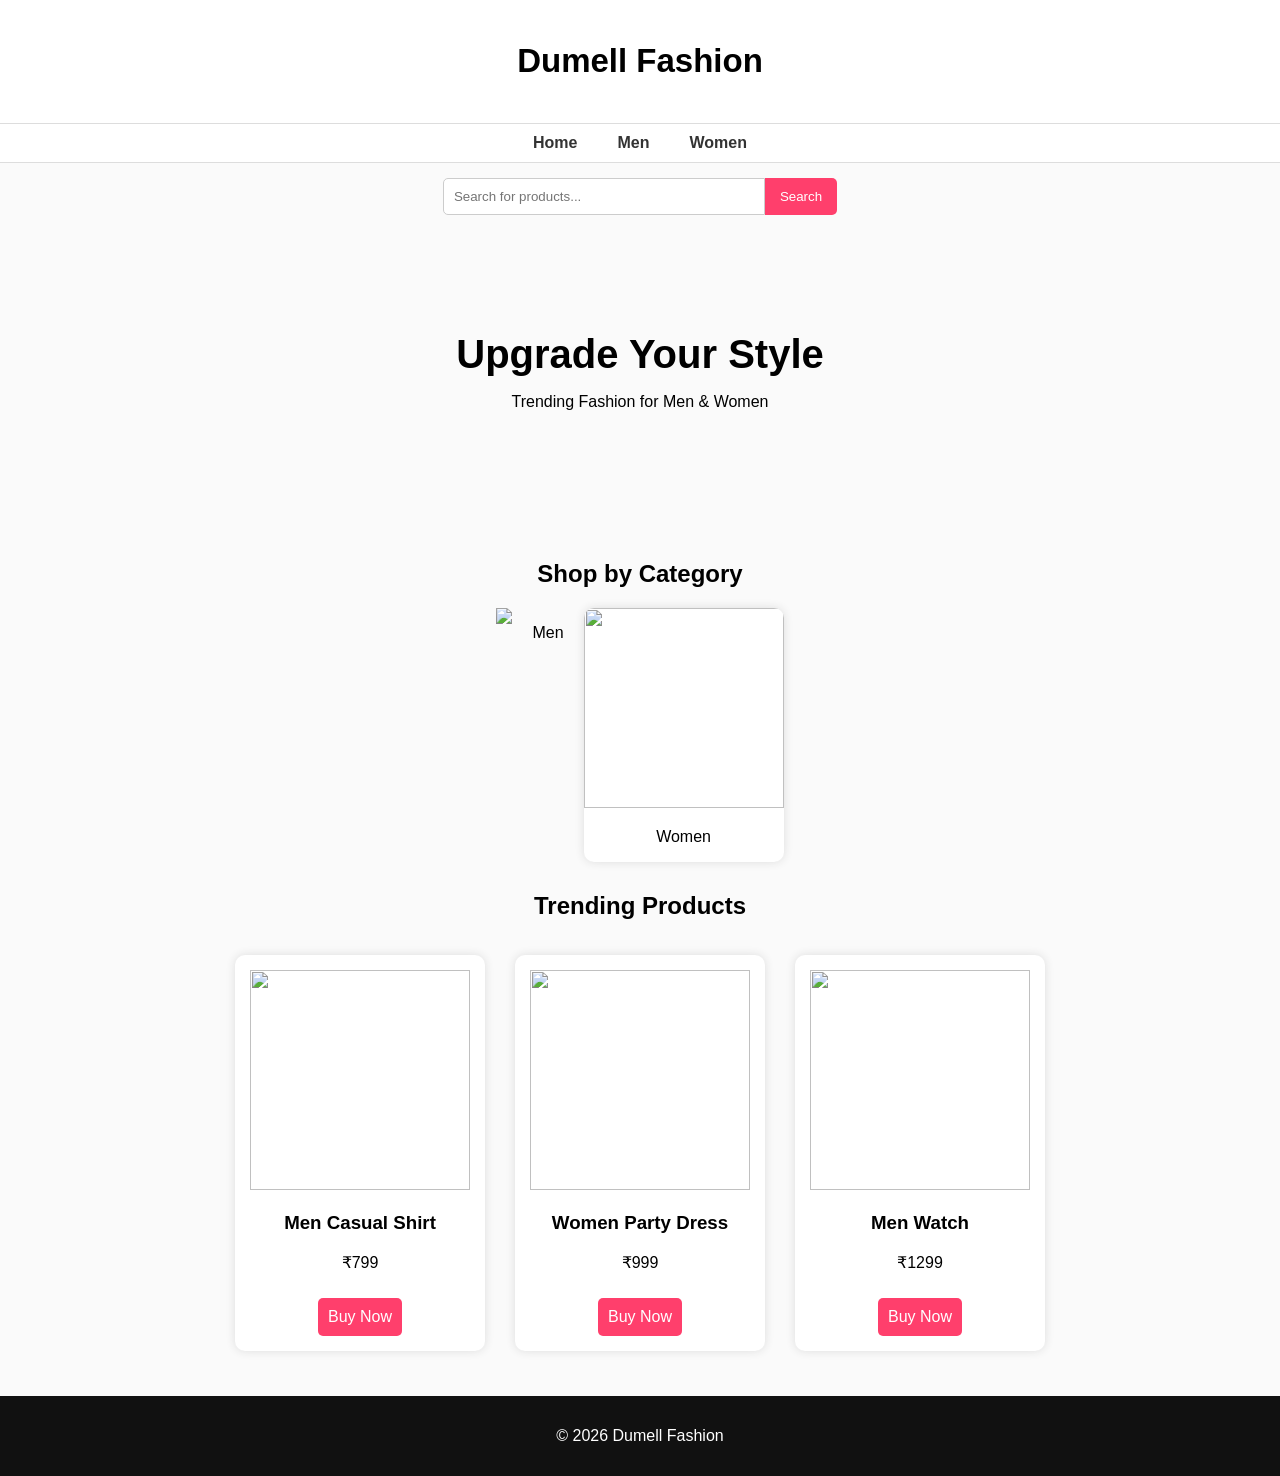
==== index.html @ 192cf627 "Update index.html" ====
<!DOCTYPE html>
<html>
<head>
<title>Dumell Fashion</title>
<link rel="stylesheet" href="style.css">
</head>

<body>

<header class="top-header">
<h2>Dumell Fashion</h2> 
</header>

<nav class="navbar">
<a href="index.html">Home</a>
<a href="men.html">Men</a>
<a href="women.html">Women</a>
</nav>
<div class="search-box">
<input type="text" placeholder="Search for products...">
<button>Search</button>
</div>

<!-- HERO SECTION -->
<div class="hero">
<h1>Upgrade Your Style</h1>
<p>Trending Fashion for Men & Women</p>
</div>

<!-- CATEGORY SECTION -->
<h2 class="section-title">Shop by Category</h2>
<div class="categories"
<a href="men.html" class="category-box">
<img src="https://images.pexels.com/photos/5424914/pexels-photo-5424914.jpeg">
<p>Men</p>
</a>

<a href="women.html" class="category-box">
<img src="https://images.pexels.com/photos/36194199/pexels-photo-36194199.jpeg">
<p>Women</p>
</a>
</div>
<!-- PRODUCTS -->
<h2 class="section-title">Trending Products</h2>

<div class="container">

<div class="product">
<img src="mens-shirt.jpg">
<h3>Men Casual Shirt</h3>
<p>₹799</p>
<a class="btn" href="AFFILIATE-LINK">Buy Now</a>
</div>

<div class="product">
<img src="women-dress.jpg">
<h3>Women Party Dress</h3>
<p>₹999</p>
<a class="btn" href="AFFILIATE-LINK">Buy Now</a>
</div>

<div class="product">
<img src="watch.jpg">
<h3>Men Watch</h3>
<p>₹1299</p>
<a class="btn" href="AFFILIATE-LINK">Buy Now</a>
</div>

</div>

<footer>
<p>© 2026 Dumell Fashion</p>
</footer>

</body>
</html>
---- style.css ----
body{
margin:0;
font-family: 'Segoe UI', sans-serif;
background:#fafafa;
}

/* HEADER */
.top-header{
background:white;
padding:15px;
text-align:center;
font-size:22px;
font-weight:bold;
border-bottom:1px solid #ddd;
}

/* NAVBAR */
.navbar{
display:flex;
justify-content:center;
background:white;
padding:10px;
border-bottom:1px solid #ddd;
}

.navbar a{
margin:0 20px;
text-decoration:none;
color:#333;
font-weight:600;
}

.navbar a:hover{
color:#ff3f6c;
}
/* search bar */
.search-box{
display:flex;
justify-content:center;
margin:15px 0;
}

.search-box input{
width:300px;
padding:10px;
border:1px solid #ccc;
border-radius:5px 0 0 5px;
outline:none;
}

.search-box button{
padding:10px 15px;
border:none;
background:#ff3f6c;
color:white;
border-radius:0 5px 5px 0;
cursor:pointer;
}

.search-box button:hover{
background:#e6335c;
}
/* HERO */
.hero{
background:url('https://images.pexels.com/photos/1488470/pexels-photo-1488470.jpeg');
height:300px;
background-size:cover;
display:flex;
flex-direction:column;
justify-content:center;
align-items:center;
color:black;
text-align:center;
}

.hero h1{
font-size:40px;
margin:0;
}
.hero h1{
  color:black;
}
/* SECTION */
.section-title{
text-align:center;
margin-top:30px;
}

/* CATEGORIES */
.categories{
display:flex;
justify-content:center;
gap:20px;
margin:20px;
}

.category-box{
width:200px;
background:white;
border-radius:10px;
overflow:hidden;
box-shadow:0 0 10px #ddd;
text-align:center;
cursor:pointer;
}

.category-box img{
width:100%;
height:200px;
object-fit:cover;
}

.category-box:hover{
transform:scale(1.05);
transition:0.3s;
}

/* PRODUCTS */
.container{
display:flex;
flex-wrap:wrap;
justify-content:center;
}

.product{
background:white;
width:220px;
margin:15px;
padding:15px;
border-radius:10px;
box-shadow:0 0 10px #ddd;
text-align:center;
transition:0.3s;
}

.product:hover{
transform:translateY(-5px);
}

.product img{
width:100%;
height:220px;
object-fit:cover;
}

.btn{
background:#ff3f6c;
color:white;
padding:10px;
text-decoration:none;
border-radius:5px;
display:inline-block;
margin-top:10px;
}

/* FOOTER */
footer{
background:#111;
color:white;
text-align:center;
padding:15px;
margin-top:30px;
}
/* category sectio */
.categories{
display:flex;
justify-content:center;
gap:20px;
margin:20px;
}

.category-box{
text-decoration:none;
color:black;
display:block;
width:200px;
background:white;
border-radius:10px;
overflow:hidden;
box-shadow:0 0 10px #ddd;
text-align:center;
cursor:pointer;
}
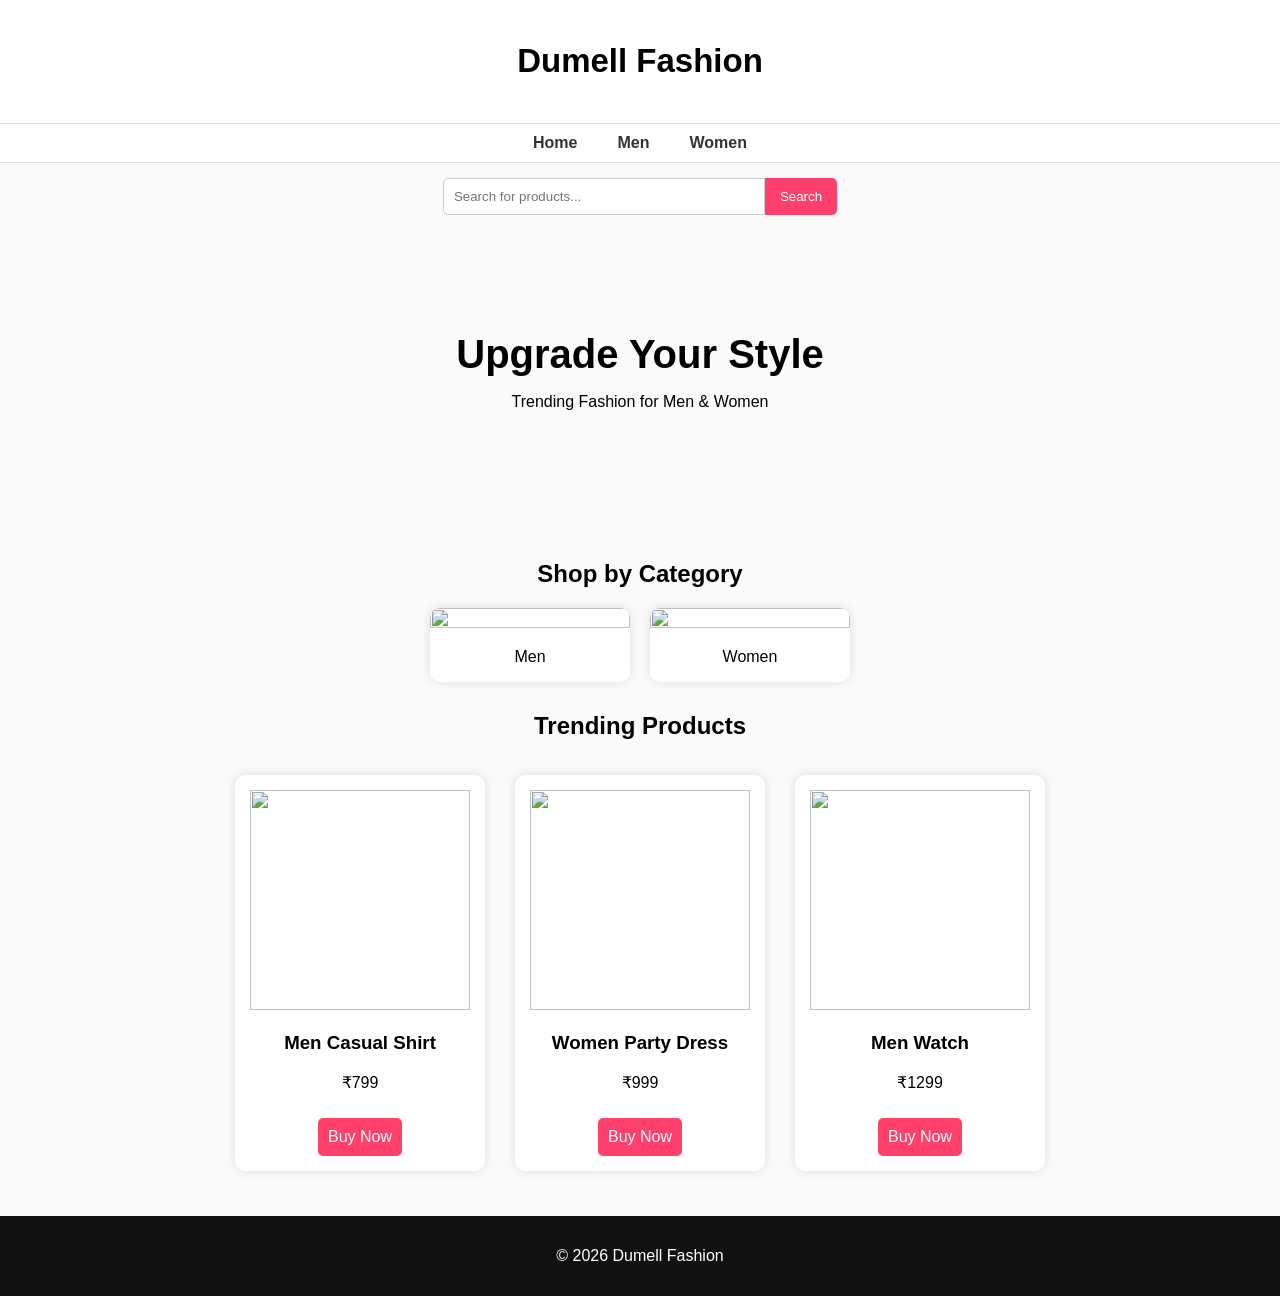
==== commit 10e1c5ca: "Update index.html" ====
--- a/index.html
+++ b/index.html
@@ -28,17 +28,21 @@
 </div>
 
 <!-- CATEGORY SECTION -->
+
 <h2 class="section-title">Shop by Category</h2>
-<div class="categories"
+
+<div class="categories">
+
 <a href="men.html" class="category-box">
 <img src="https://images.pexels.com/photos/5424914/pexels-photo-5424914.jpeg">
 <p>Men</p>
 </a>
 
 <a href="women.html" class="category-box">
-<img src="https://images.pexels.com/photos/36194199/pexels-photo-36194199.jpeg">
+<img src="https://images.pexels.com/photos/3619419/pexels-photo-3619419.jpeg">
 <p>Women</p>
 </a>
+
 </div>
 <!-- PRODUCTS -->
 <h2 class="section-title">Trending Products</h2>
--- a/style.css
+++ b/style.css
@@ -106,7 +106,7 @@
 
 .category-box img{
 width:100%;
-height:200px;
+height:20px;
 object-fit:cover;
 }
 
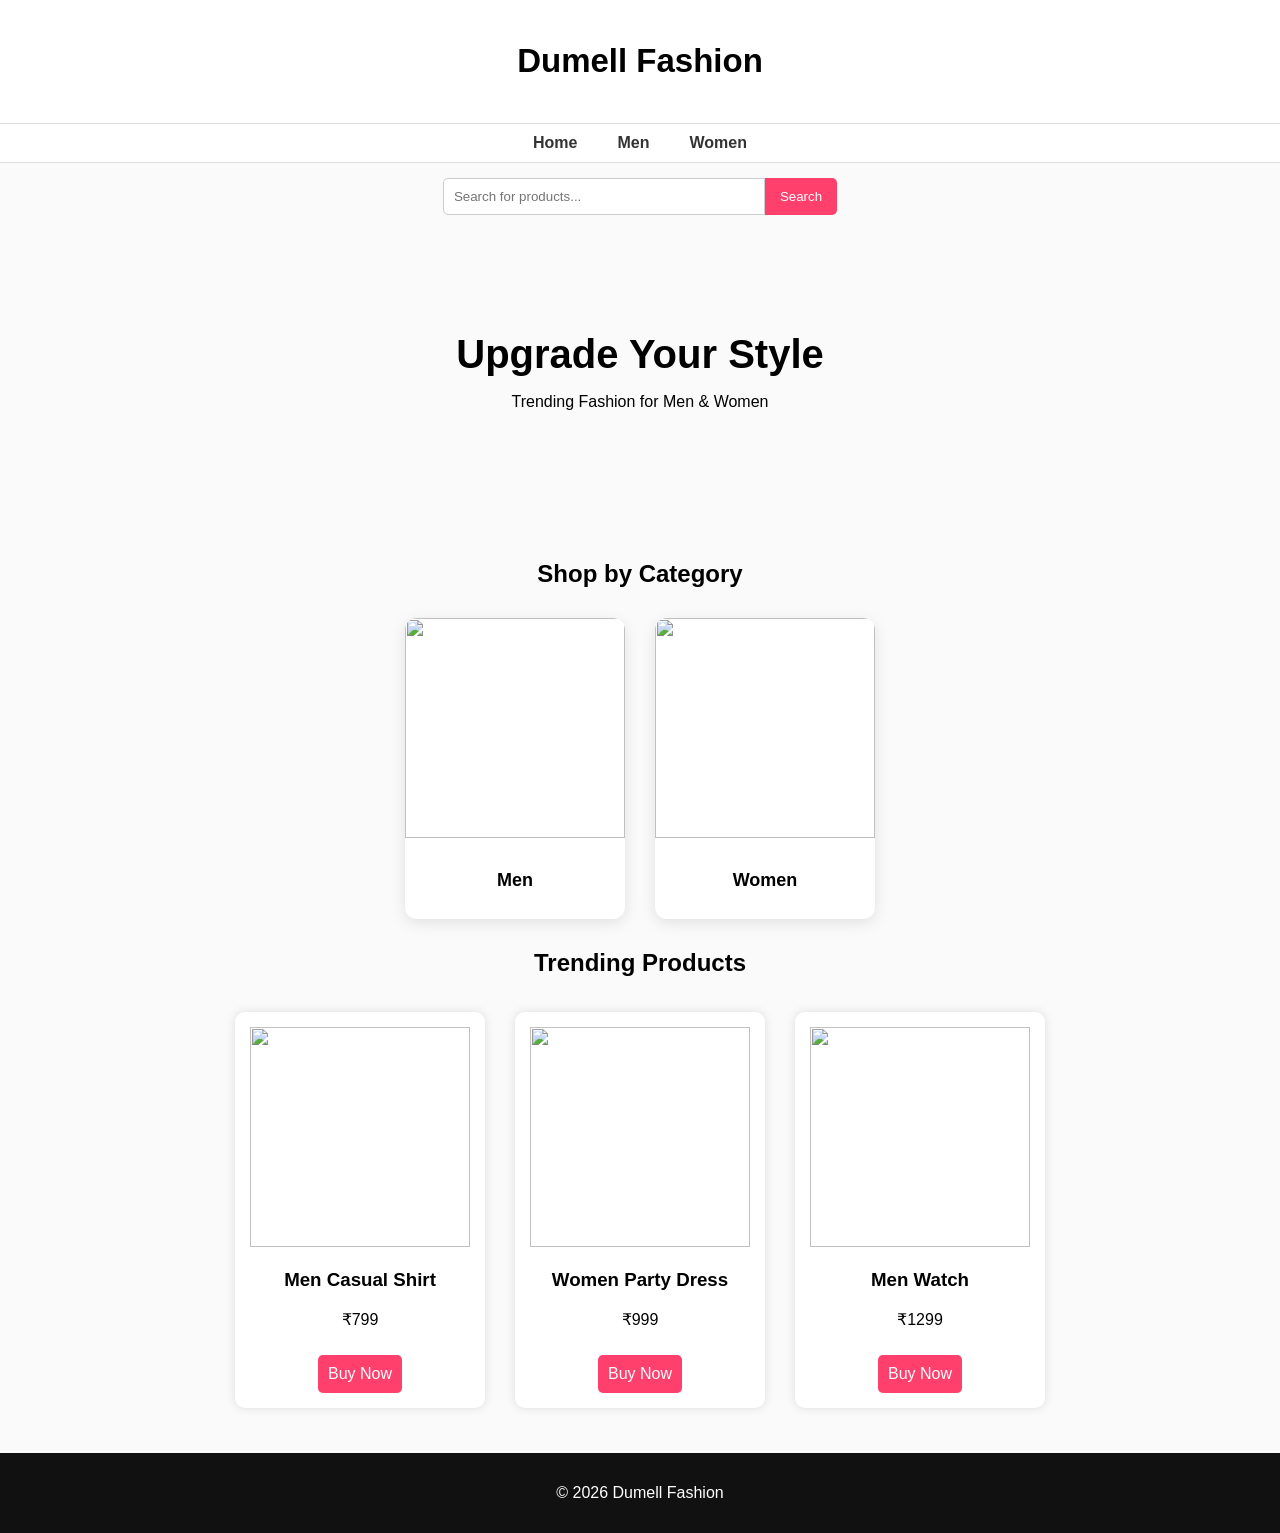
==== commit 215714e3: "Update index.html" ====
--- a/index.html
+++ b/index.html
@@ -34,12 +34,12 @@
 <div class="categories">
 
 <a href="men.html" class="category-box">
-<img src="https://images.pexels.com/photos/5424914/pexels-photo-5424914.jpeg">
+<img src="https://images.pexels.com/photos/4611700/pexels-photo-4611700.jpeg">
 <p>Men</p>
 </a>
 
 <a href="women.html" class="category-box">
-<img src="https://images.pexels.com/photos/3619419/pexels-photo-3619419.jpeg">
+<img src="https://images.pexels.com/photos/7202798/pexels-photo-7202798.jpeg">
 <p>Women</p>
 </a>
 
--- a/style.css
+++ b/style.css
@@ -90,29 +90,38 @@
 .categories{
 display:flex;
 justify-content:center;
-gap:20px;
-margin:20px;
+gap:30px;
+margin:30px;
 }
 
 .category-box{
-width:200px;
+width:220px;
 background:white;
-border-radius:10px;
+border-radius:12px;
 overflow:hidden;
-box-shadow:0 0 10px #ddd;
+box-shadow:0 4px 15px rgba(0,0,0,0.1);
 text-align:center;
-cursor:pointer;
+text-decoration:none;
+color:black;
+transition:0.3s;
 }
 
 .category-box img{
 width:100%;
-height:20px;
+height:220px;
 object-fit:cover;
 }
 
+.category-box p{
+font-size:18px;
+font-weight:600;
+padding:10px;
+}
+
+/* POP-UP EFFECT */
 .category-box:hover{
-transform:scale(1.05);
-transition:0.3s;
+transform:translateY(-8px) scale(1.05);
+box-shadow:0 10px 25px rgba(0,0,0,0.2);
 }
 
 /* PRODUCTS */
@@ -161,23 +170,4 @@
 padding:15px;
 margin-top:30px;
 }
-/* category sectio */
-.categories{
-display:flex;
-justify-content:center;
-gap:20px;
-margin:20px;
-}
 
-.category-box{
-text-decoration:none;
-color:black;
-display:block;
-width:200px;
-background:white;
-border-radius:10px;
-overflow:hidden;
-box-shadow:0 0 10px #ddd;
-text-align:center;
-cursor:pointer;
-}
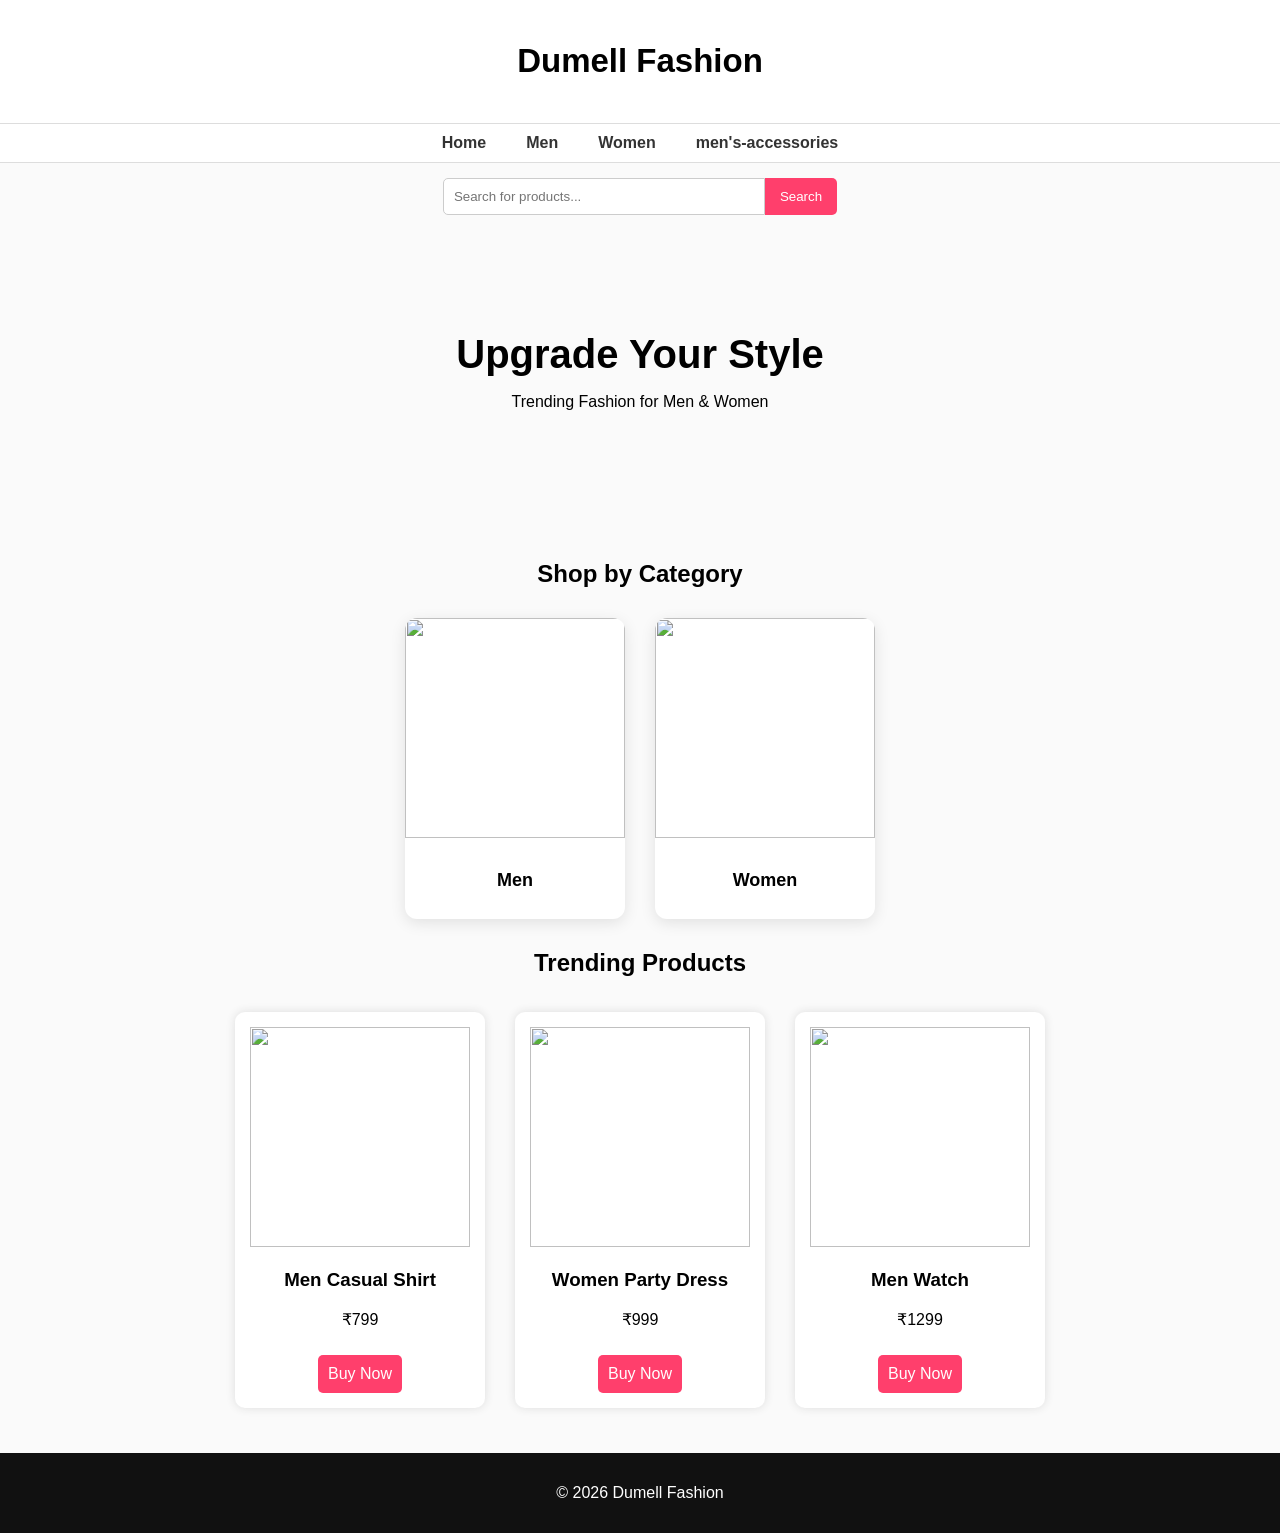
==== commit 3c0d8674: "Update index.html" ====
--- a/index.html
+++ b/index.html
@@ -15,6 +15,7 @@
 <a href="index.html">Home</a>
 <a href="men.html">Men</a>
 <a href="women.html">Women</a>
+<a href="accessories.html">men's-accessories</a>
 </nav>
 <div class="search-box">
 <input type="text" placeholder="Search for products...">
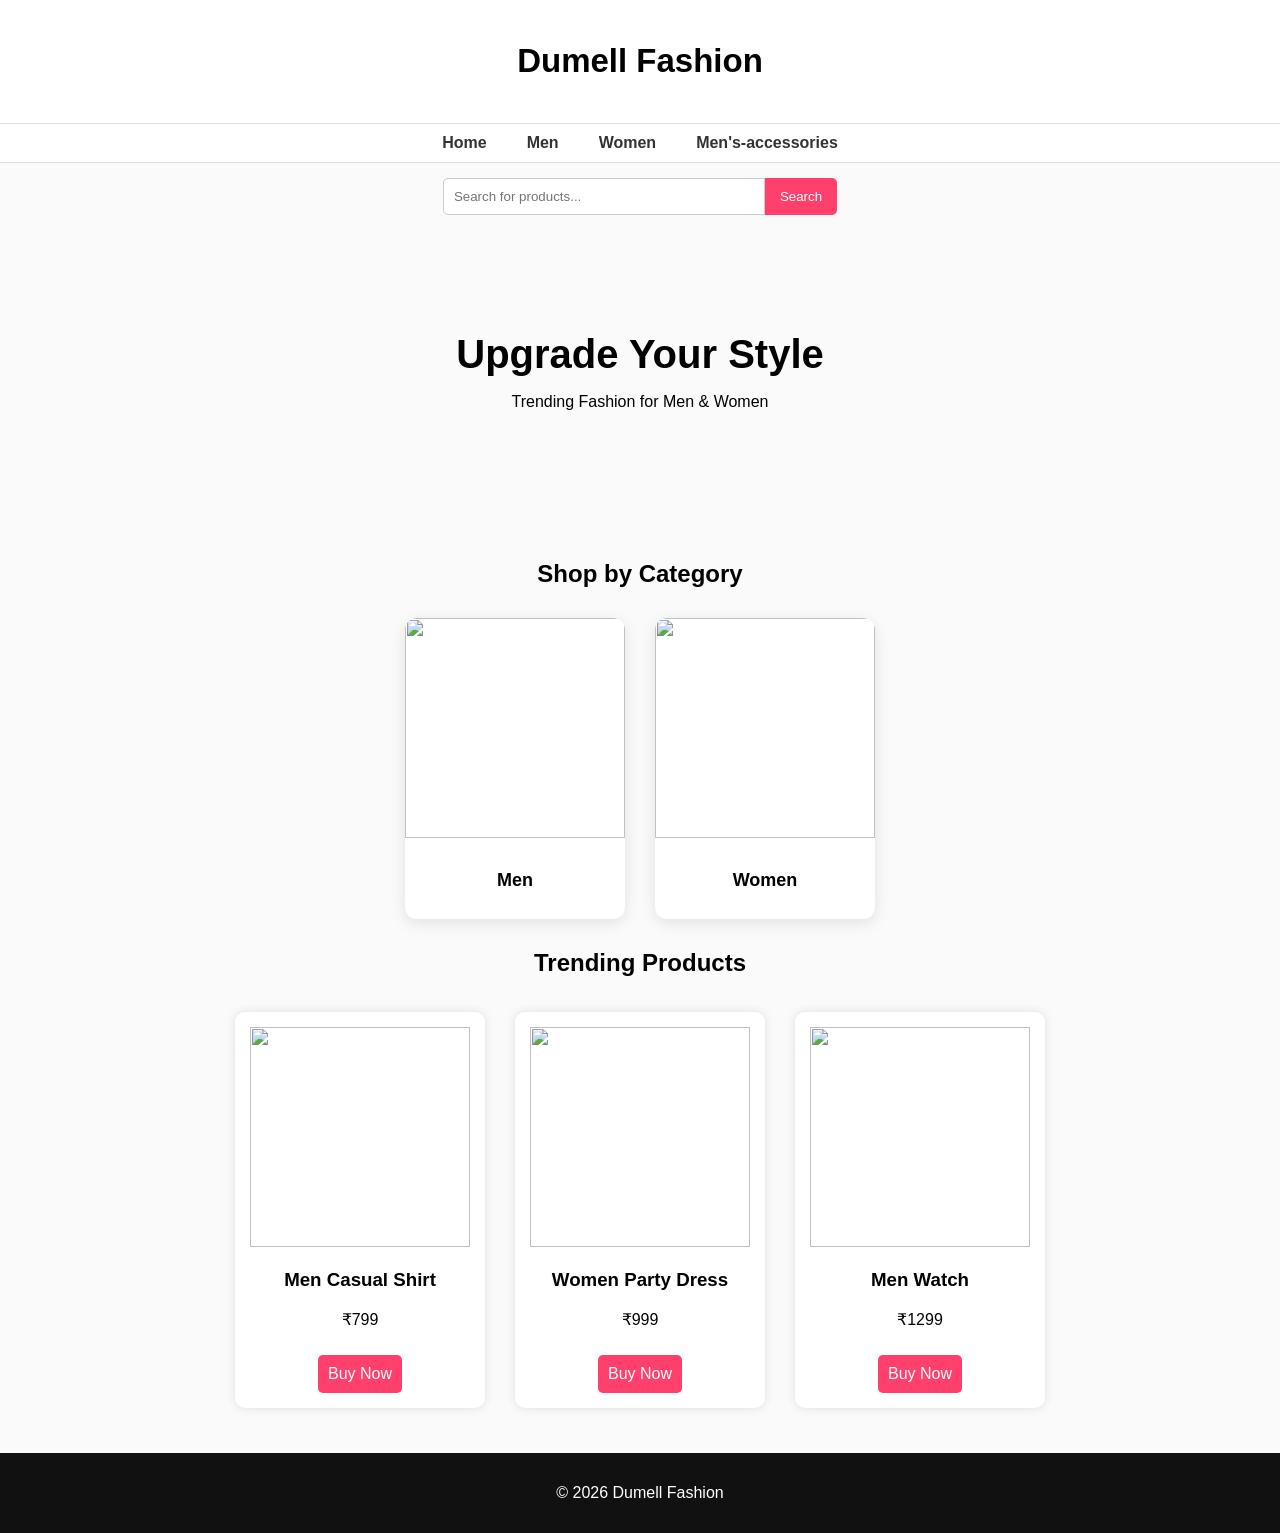
==== commit 45492425: "Update index.html" ====
--- a/index.html
+++ b/index.html
@@ -15,7 +15,7 @@
 <a href="index.html">Home</a>
 <a href="men.html">Men</a>
 <a href="women.html">Women</a>
-<a href="accessories.html">men's-accessories</a>
+<a href="accessories.html">Men's-accessories</a>
 </nav>
 <div class="search-box">
 <input type="text" placeholder="Search for products...">
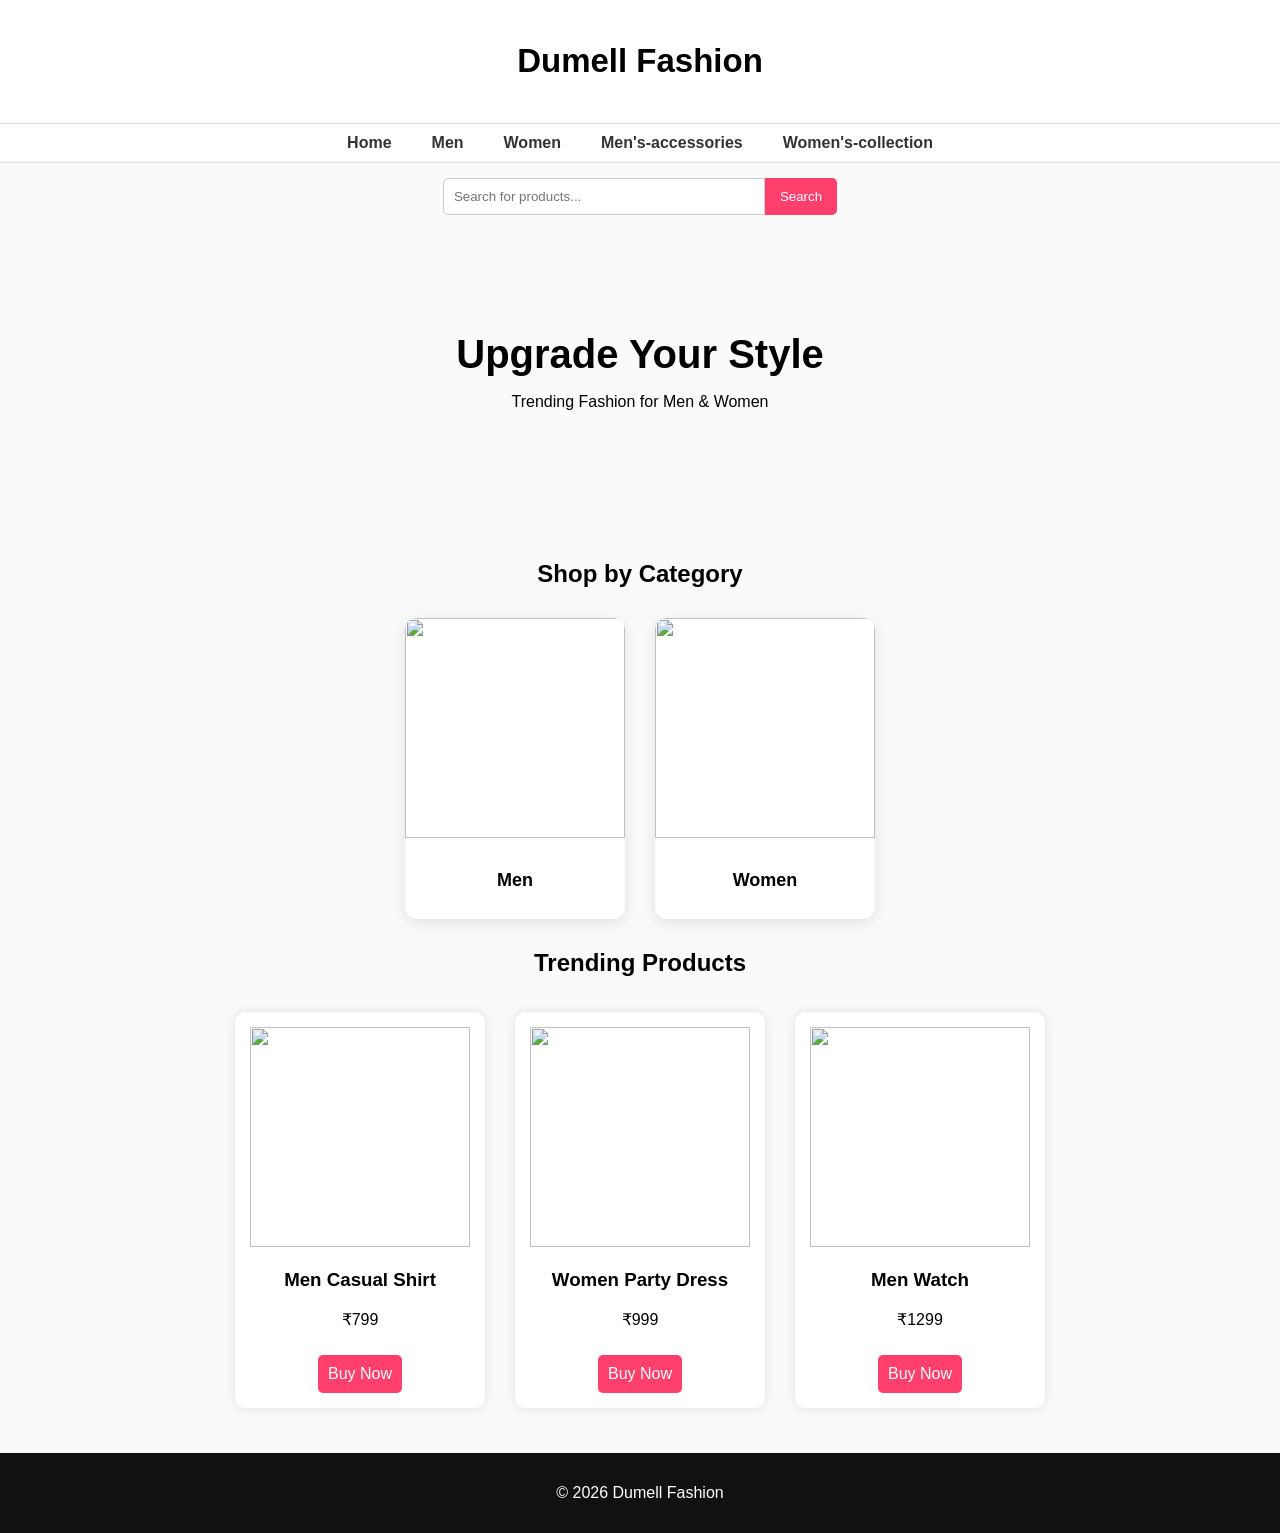
==== commit a89fc090: "Update index.html" ====
--- a/index.html
+++ b/index.html
@@ -16,6 +16,7 @@
 <a href="men.html">Men</a>
 <a href="women.html">Women</a>
 <a href="accessories.html">Men's-accessories</a>
+<a href="jwellery.html">Women's-collection</a>
 </nav>
 <div class="search-box">
 <input type="text" placeholder="Search for products...">
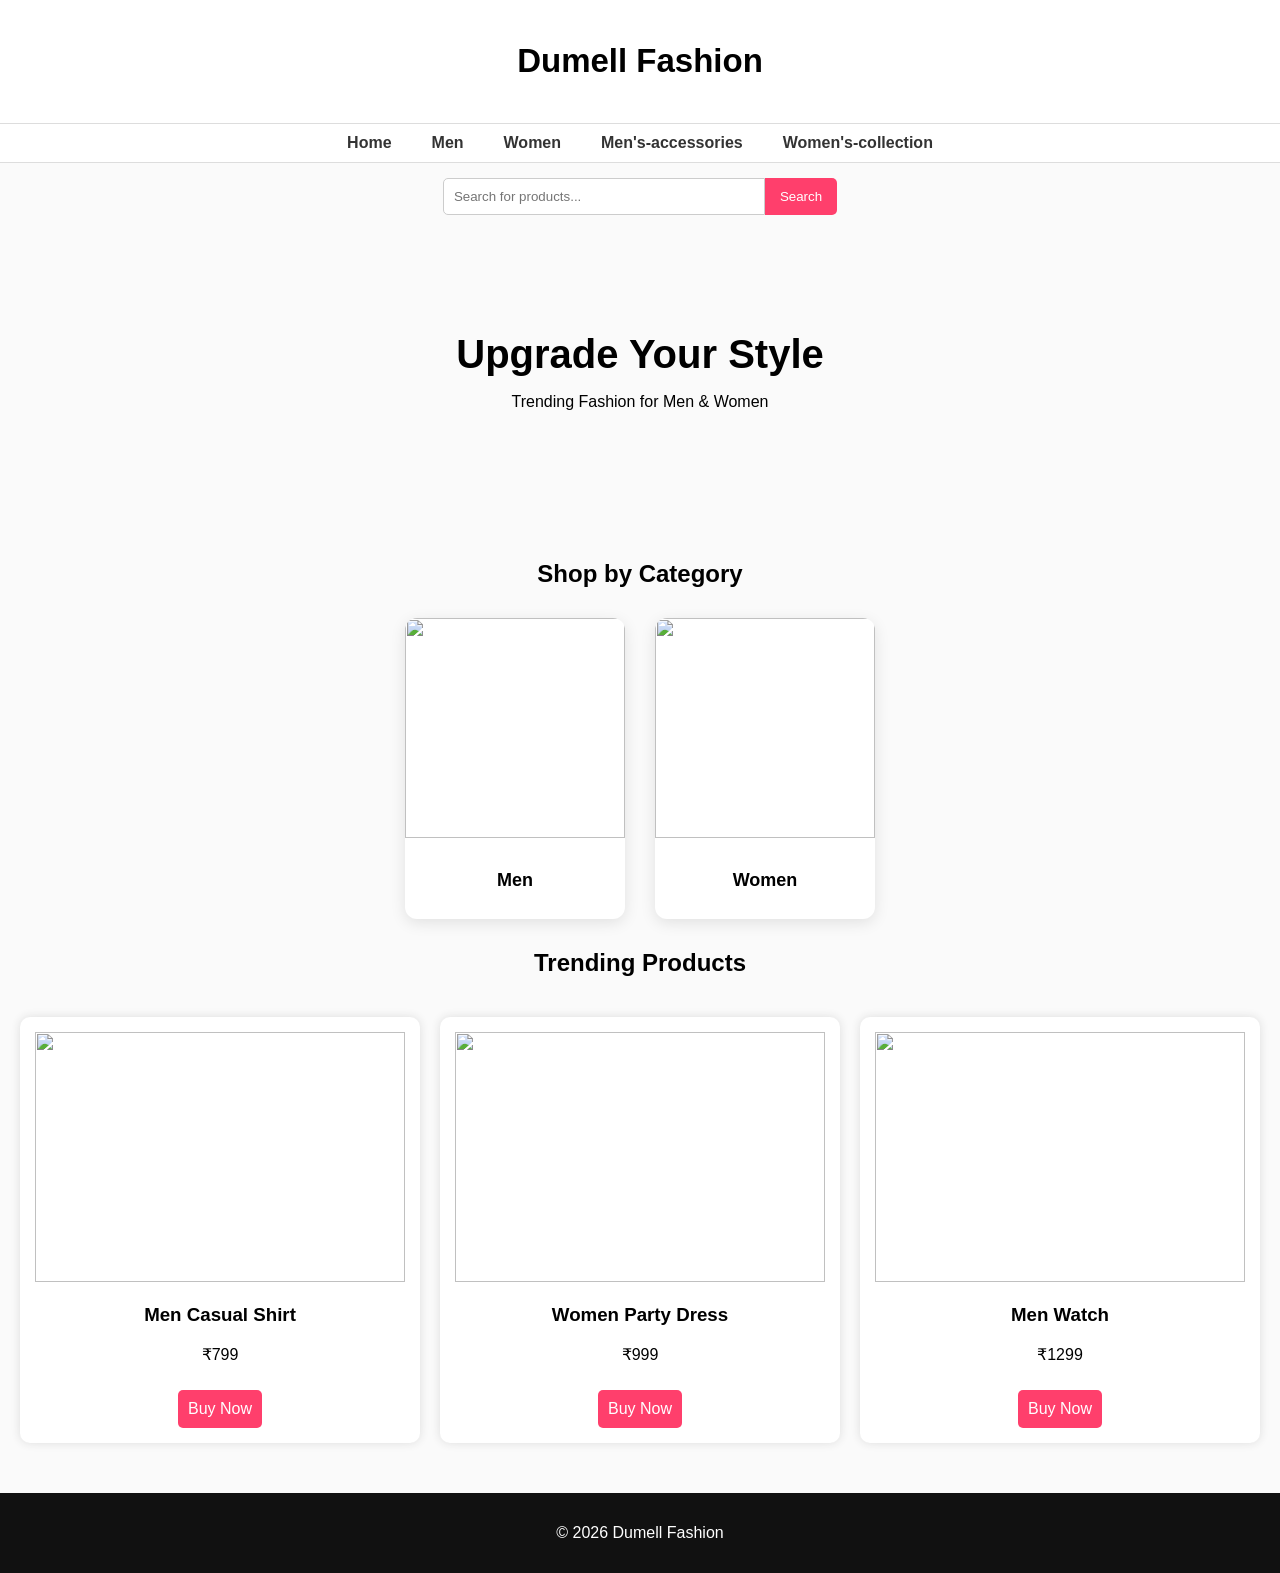
==== commit 1acb8e4e: "Update index.html" ====
--- a/index.html
+++ b/index.html
@@ -2,6 +2,7 @@
 <html>
 <head>
 <title>Dumell Fashion</title>
+<meta name="description" content="Shop trending fashion for men and women. Discover stylish outfits, affordable clothing, and top fashion picks at Dumell Fashion.">
 <link rel="stylesheet" href="style.css">
 </head>
 
--- a/style.css
+++ b/style.css
@@ -126,20 +126,18 @@
 
 /* PRODUCTS */
 .container{
-display:flex;
-flex-wrap:wrap;
-justify-content:center;
+display:grid;
+grid-template-columns: repeat(auto-fit, minmax(250px, 1fr));
+gap:20px;
+padding:20px;
 }
 
 .product{
 background:white;
-width:220px;
-margin:15px;
 padding:15px;
 border-radius:10px;
 box-shadow:0 0 10px #ddd;
 text-align:center;
-transition:0.3s;
 }
 
 .product:hover{
@@ -148,7 +146,7 @@
 
 .product img{
 width:100%;
-height:220px;
+height:250px;
 object-fit:cover;
 }
 
@@ -170,4 +168,23 @@
 padding:15px;
 margin-top:30px;
 }
+/*mobile style*/
+@media (max-width:768px){
 
+.container{
+grid-template-columns: 1fr;
+}
+
+.product{
+width:100%;
+}
+
+.hero h1{
+font-size:24px;
+}
+
+.search-box input{
+width:200px;
+}
+
+}
